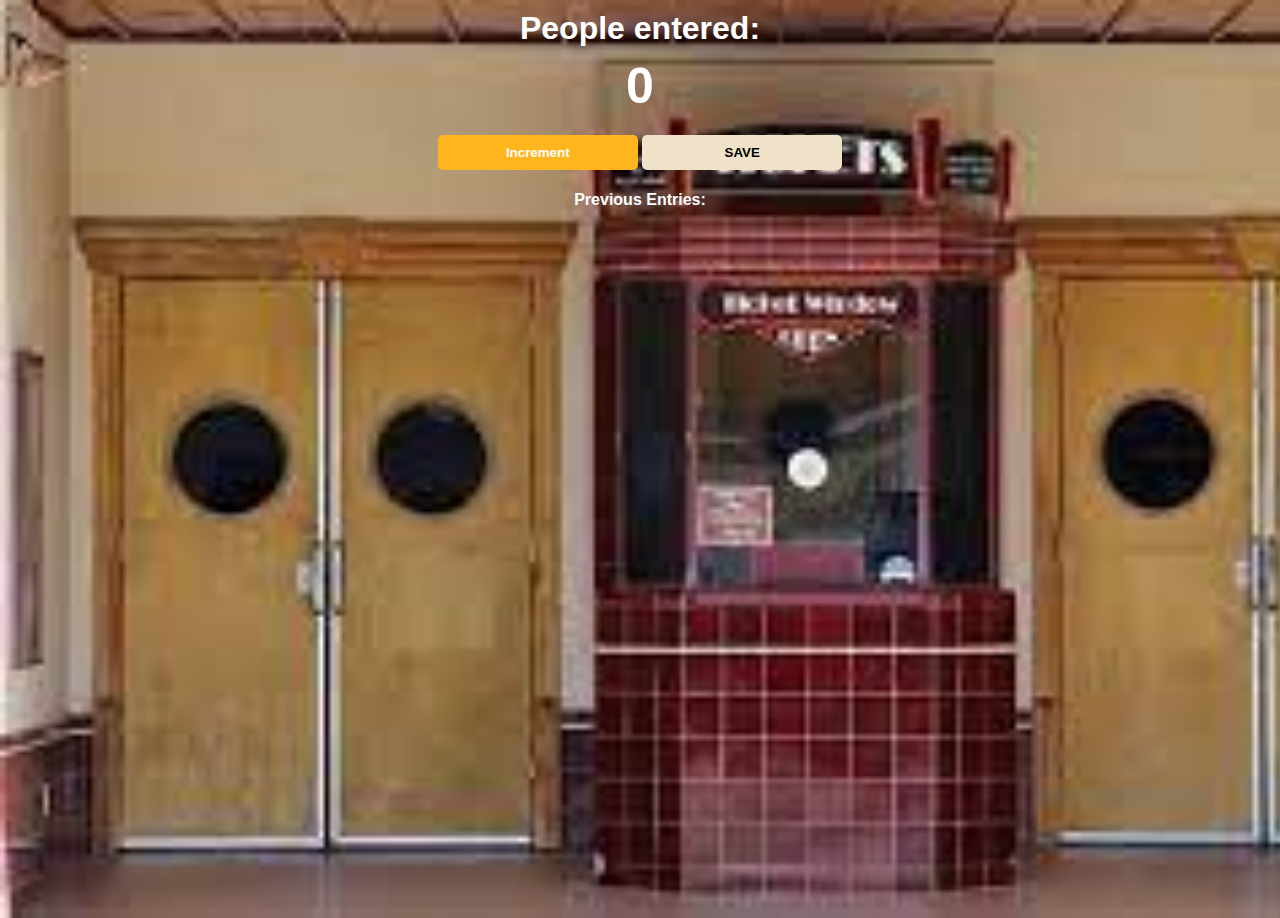
==== passenger-counter-app/index.html @ 606ced45 "final touch" ====
<!DOCTYPE html>
<html lang="en">
  <head>
    <meta charset="UTF-8" />
    <meta http-equiv="X-UA-Compatible" content="IE=edge" />
    <meta name="viewport" content="width=device-width, initial-scale=1.0" />
    <link rel="stylesheet" href="index.css">
    <title>Passenger Counter App</title>
  </head>
  <body>
    <h1>People entered:</h1>
    <h2 id="count">0</h2>
    <button id="increment-btn" onclick="increment()">Increment</button>
    <button id="save-btn" onclick="save()">SAVE</button>
    <p id="save-el" style="color: white;">Previous Entries: </p>
    <script src="index.js"></script>
  </body>
</html>
---- passenger-counter-app/index.css ----
body {
  background-image: url("./counter-2.jpg");
  background-size: cover;
  font-family: "Open Sans", "Helvetica Neue", sans-serif;
  font-weight: bold;
  text-align: center;
  height: 100vh;
}

h1 {
  color: white;
  margin-top: 10px;
  margin-bottom: 10px;
}

h2 {
  color: white;
  font-size: 50px;
  margin-top: 0;
  margin-bottom: 20px;
}

button {
  color: white;
  border: none;
  padding-top: 10px;
  padding-bottom: 10px;
  color: white;
  font-weight: bold;
  width: 200px;
  margin-bottom: 5px;
  border-radius: 5px;
}

#increment-btn {
  color: white;
  background: #FFB51E;
}

#save-btn {
  color: black;
  background: #EFE2C9;
}
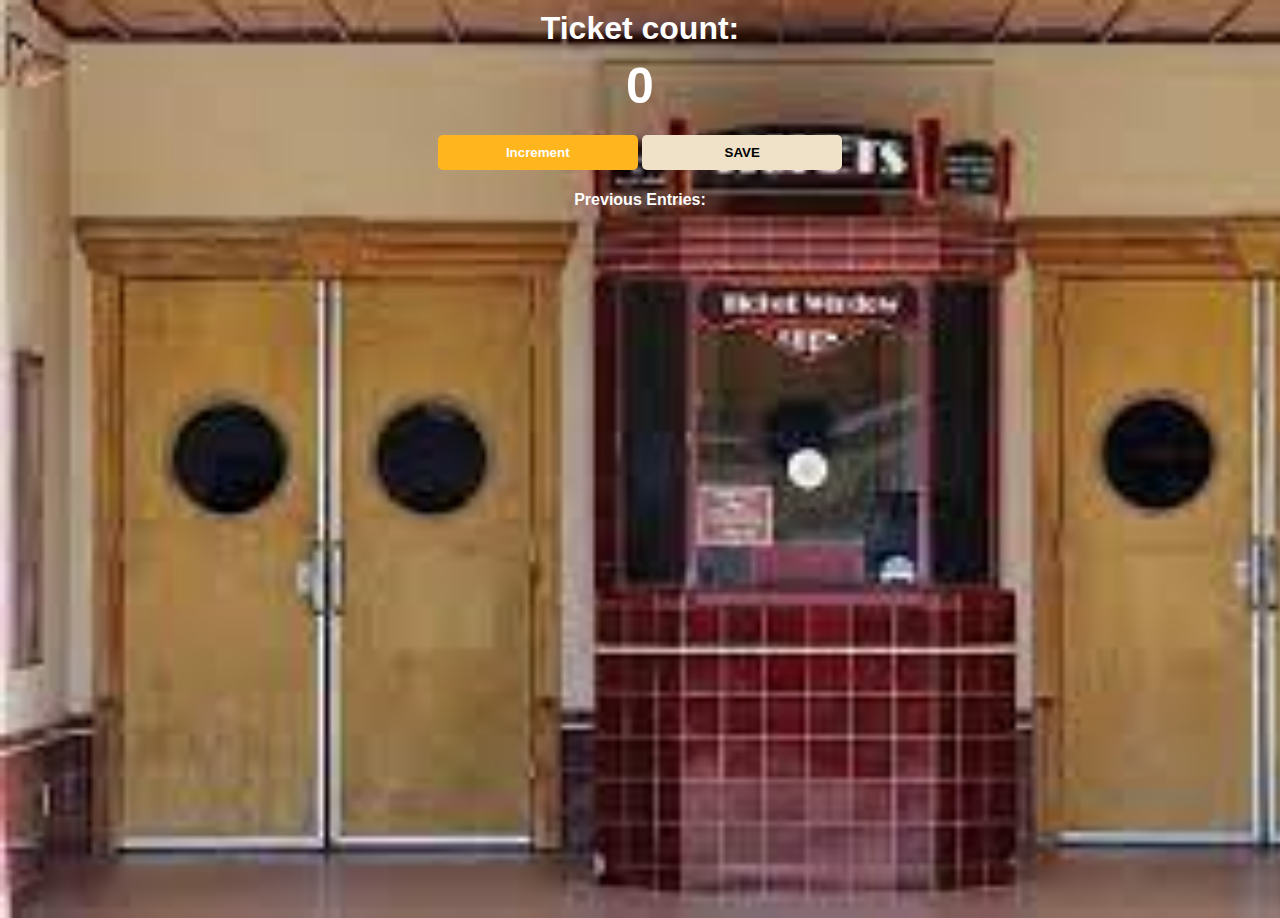
==== commit 940189eb: "final touch" ====
--- a/passenger-counter-app/index.html
+++ b/passenger-counter-app/index.html
@@ -5,10 +5,10 @@
     <meta http-equiv="X-UA-Compatible" content="IE=edge" />
     <meta name="viewport" content="width=device-width, initial-scale=1.0" />
     <link rel="stylesheet" href="index.css">
-    <title>Passenger Counter App</title>
+    <title>Ticket Counter App</title>
   </head>
   <body>
-    <h1>People entered:</h1>
+    <h1>Ticket count:</h1>
     <h2 id="count">0</h2>
     <button id="increment-btn" onclick="increment()">Increment</button>
     <button id="save-btn" onclick="save()">SAVE</button>
